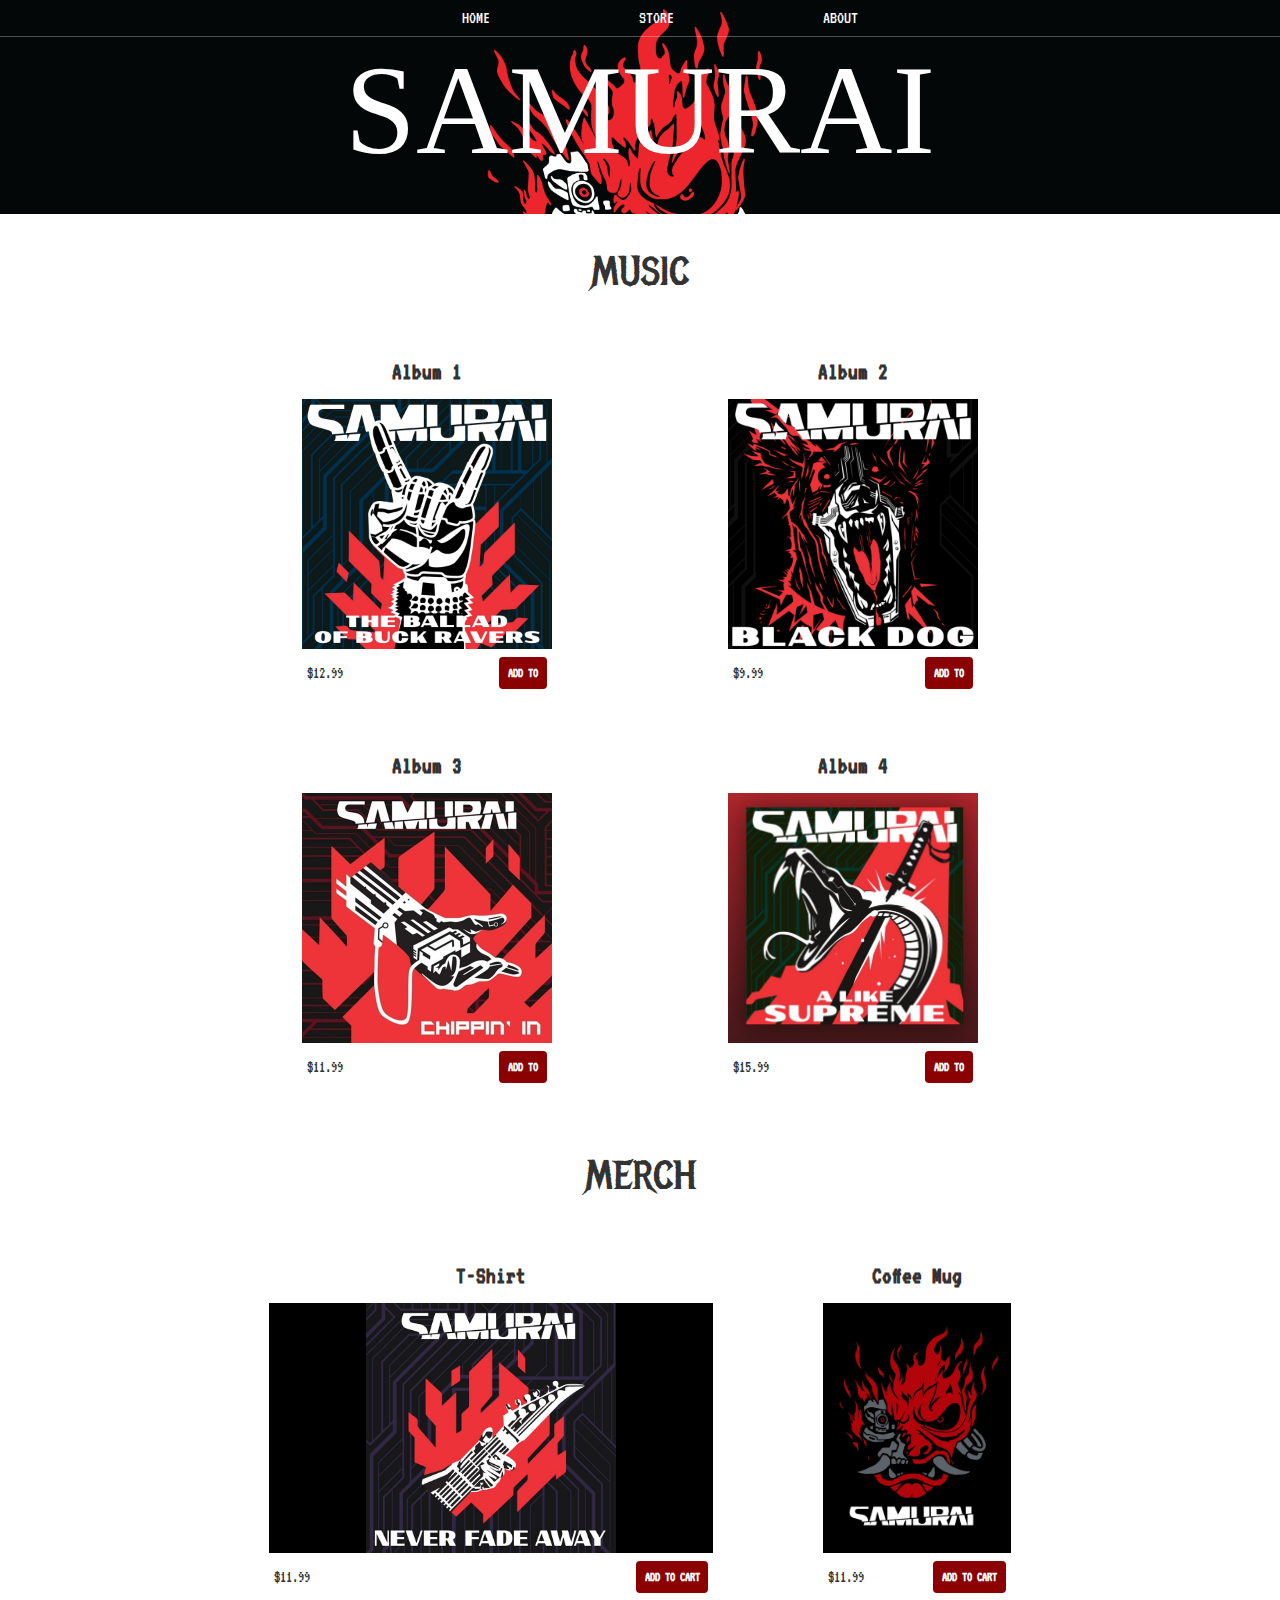
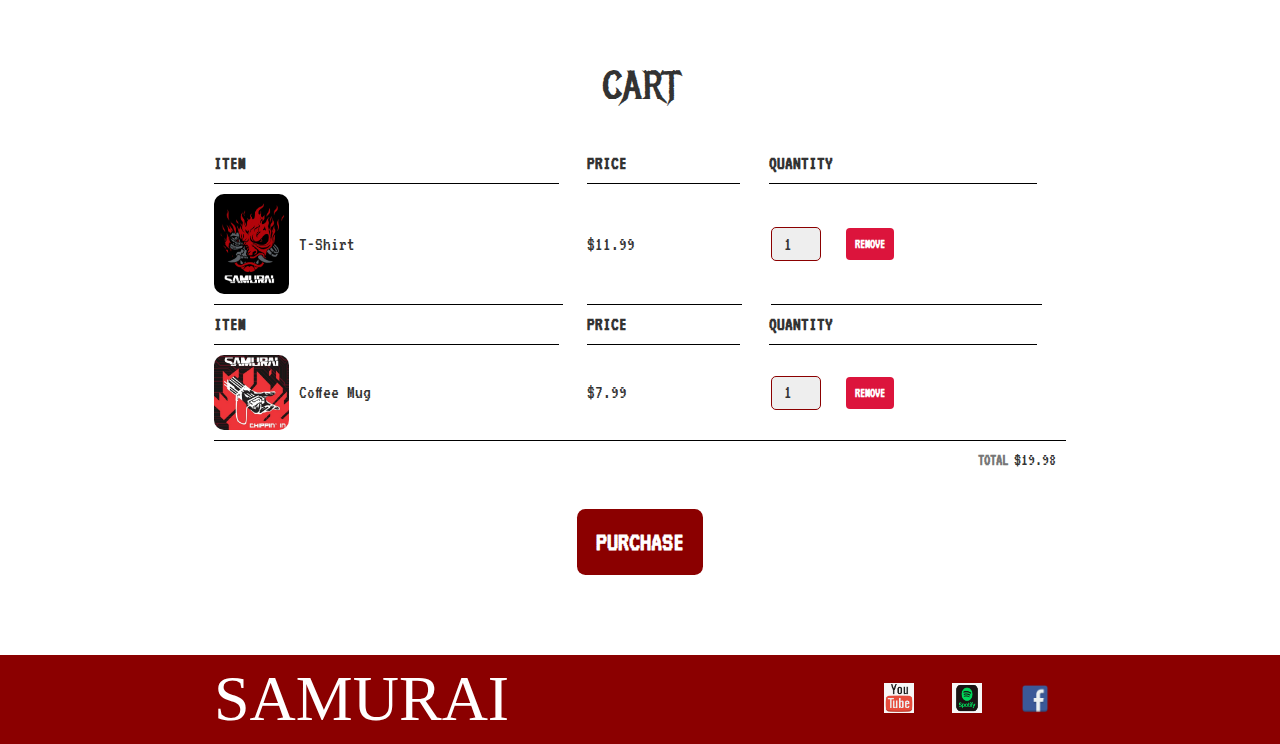
==== store.html @ 8073da19 "Js functionality WIP" ====
<!DOCTYPE html>

<head>
    <title>SAMURAI | Store</title>
    <meta name="description" content="This is SAMURAI">
    <link rel="stylesheet" href="styles.css" />
    <script src="/store.js" async></script>
</head>

<body>
    <header class="main-header">
        <nav class="main-nav nav">
            <ul>
                <li><a href="/index.html">HOME</a></li>
                <li><a href="/store.html">STORE</a></li>
                <li><a href="/about.html">ABOUT</a></li>
            </ul>
        </nav>
        <h1 class="band-name band-name-large">SAMURAI</h1>
    </header>
    <section class="container content-section">
        <h2 class="section-header">MUSIC</h2>

        <div class="shop-items">
            <div class="shop-item">
                <span class="shop-item-title">Album 1</span>
                <img class="shop-item-image" src="/Images/Ballad_Buck_Logo.jpeg">
                <div class="shop-item-details">
                    <span class="shop-item-price">$12.99</span>
                    <button class="btn btn-primary shop-item-button" role="button">ADD TO</button>
                </div>
            </div>
            <div class="shop-item">
                <span class="shop-item-title">Album 2</span>
                <img class="shop-item-image" src="/Images/Black_Dog_Logo.jpeg">
                <div class="shop-item-details">
                    <span class="shop-item-price">$9.99</span>
                    <button class="btn btn-primary shop-item-button" role="button">ADD TO</button>
                </div>
            </div>
            <div class="shop-item">
                <span class="shop-item-title">Album 3</span>
                <img class="shop-item-image" src="/Images/Chippin_In_Logo.jpeg">
                <div class="shop-item-details">
                    <span class="shop-item-price">$11.99</span>
                    <button class="btn btn-primary shop-item-button" role="button">ADD TO</button>
                </div>
            </div>
            <div class="shop-item">
                <span class="shop-item-title">Album 4</span>
                <img class="shop-item-image" src="/Images/Like_A_Supreme_Logo.jpeg">
                <div class="shop-item-details">
                    <span class="shop-item-price">$15.99</span>
                    <button class="btn btn-primary shop-item-button" role="button">ADD TO</button>
                </div>
            </div>




        </div>
    </section>

    <section class="container content-section">
        <h2 class="section-header">MERCH</h2>
        <div class="shop-items">
            <div class="shop-item">
                <span class="shop-item-title">T-Shirt</span>
                <img class="shop-item-image" src="/Images/Never_Fade_Away_Logo.jpeg">
                <div class="shop-item-details">
                    <span class="shop-item-price">$11.99</span>
                    <button class="btn btn-primary shop-item-button" role="button">ADD TO CART</button>
                </div>
            </div>
            <div class="shop-item">
                <span class="shop-item-title">Coffee Mug</span>
                <img class="shop-item-image" src="/Images/Samurai_Logo.webp">
                <div class="shop-item-details">
                    <span class="shop-item-price">$11.99</span>
                    <button class="btn btn-primary shop-item-button" role="button">ADD TO CART</button>
                </div>
            </div>
        </div>
    </section>

    <section class="container content-section">
        <h2 class="section-header">CART</h2>
        <div class="cart-row">
            <span class="cart-item cart-header cart-column">ITEM</span>
            <span class="cart-price cart-header cart-column">PRICE</span>
            <span class="cart-quantity cart-header cart-column">QUANTITY</span>
        </div>
        <div class="cart-items">
            <div class="cart-row">
                <div class="cart-item cart-column">
                    <img class="cart-item-image" src="/Images/Samurai_Logo.webp" width="100" height="100">
                    <span class="cart-item-title">T-Shirt</span>
                </div>
                <span class="cart-price cart-column">$11.99</span>
                <div class="cart-quantity cart-column">
                    <input class="cart-quantity-input" type="number" value="1">
                    <button class="btn btn-danger" role='button'>REMOVE</button>
                </div>
            </div>
            <div class="cart-row">
                <span class="cart-item cart-header cart-column">ITEM</span>
                <span class="cart-price cart-header cart-column">PRICE</span>
                <span class="cart-quantity cart-header cart-column">QUANTITY</span>
            </div>
            <div class="cart-row">
                <div class="cart-item cart-column">
                    <img class="cart-item-image" src="/Images/Chippin_In_Logo.jpeg" width="100" height="100">
                    <span class="cart-item-title">Coffee Mug</span>
                </div>
                <span class="cart-price cart-column">$7.99</span>
                <div class="cart-quantity cart-column">
                    <input class="cart-quantity-input" type="number" value="1">
                    <button class="btn btn-danger" role='button'>REMOVE</button>
                </div>
            </div>
        </div>
        <div class="cart-total">
            <strong class="class-total-title">TOTAL</strong>
            <span class="cart-total-price">$19.98</span>
        </div>
            <button class="btn btn-primary btn-purchase" type="button">PURCHASE</button>
    </section>
    <footer class="main-footer">

        <div class="container main-footer-container">
            <h3 class="band-name">SAMURAI</h3>
            <ul class="nav footer-nav">
                <li>
                    <a href="https://youtube.com" target="_blank">
                        <img src="Images/Youtube_logo.png" width="50" height="50">
                    </a>
                </li>
                <li>
                    <a href="https://spotify.com" target="_blank">
                        <img src="Images/Spotify_logo.png" width="50" height="50">
                    </a>
                </li>
                <li>
                    <a href="https://facebook.com" target="_blank">
                        <img src="Images/Facebook_logo.png" width="50" height="50">
                    </a>
                </li>
            </ul>
        </div>
    </footer>
</body>

</html>
---- styles.css ----
@import url("https://fonts.googleapis.com/css2?family=VT323");
@import url("https://fonts.googleapis.com/css?family=Metal+Mania");

@font-face {
    font-family: "Booter - Zero Zero";
    src: url(Fonts/BOOTERZZ.ttf) format("ttf");
    font-weight: normal;
    font-style: normal; 
    

}





* {
    box-sizing: border-box;
    font-family: VT323;
    color: #777
}

html, body {
    margin: 0;
    padding: 0;
}

.nav ul {
    margin: 0;
}

.nav li {
    display: inline;
}

.nav a {
    display: inline-block;
    padding: .5em;
    color: white;
    text-decoration: none;
}

.nav a:hover {
    background-color: rgba(255, 255, 255, .3);
}

.main-nav {
    text-align:center;
    font-size: 1.1em;
    font-weight: lighter;
    border-bottom: 1px solid rgba(255, 255, 255, 0.3);
}

.main-nav li {
    padding: 0 5%;
}

.main-header{
    background-image: url(/Images/Samurai_Header2.png);
    background-size: cover;
    padding-bottom: 30px;
}

.band-name {
    text-align: center;
    margin: 0;
    font-size: 4em;
    font-family: "Booter - Zero Zero";
    font-weight: normal;
    color: white;

}

.band-name-large {
    font-size: 8em;
}

.content-section {
    margin: 1em;
}

.container {
    max-width: 900px;
    margin: 0 auto;
    padding: 0 1.5em;
}

.section-header{
    font-family: "Metal Mania";
    font-weight: normal;
    color: #333;
    text-align: center;
    font-size: 2.5em;
}

.about-band-image {
    float: left;
    height: 200px;
    width: 200px;
    margin: 15px;
    border-radius: 50%;
}

.main-footer {
    background-color: darkred;
    color: white;
    padding: 0.25em 0;
}

.main-footer-container {
    display: flex;
    align-items: center;
}

.main-footer-container ul {
    flex-grow: 1;
    text-align: end;
}

.footer-nav li{
    padding: 0   .5em;
}

.footer-nav img {
    width: 30px;
    height: 30px;
}

.btn {
    text-align: center;
    vertical-align: middle;
    padding: .67em .67em;
    cursor: pointer;
}

.btn-header {
    margin: .5em 15% 2em 15%;
    color:white;
    border: 2px solid darkred;
    background-color: rgba(255, 255, 255, .1);
    border-radius: 0;
    font-size: 1.5 em;
    font-weight: lighter;
    padding-left: 2em;
    padding-right: 2em;
}

.btn-header:hover {
    background-color: rgba(255, 255, 255, .3);
}

.btn-play {
    display: block;
    margin: 0 auto;
    color: darkred;
    background-color: black;
    font-size: 4em;
    border-radius: 50%;
    padding: 0;
    width: 100px;
    height: 100px;
}


.tour-row {
    border-bottom: 1px solid black;
    padding-bottom: 1em;
    margin-bottom: 1em;
}

.tour-row:last-child {
    border-bottom: none;
}

.tour-item {
    display: inline-block;
    padding-right: .5em;
}

.tour-date {
    color: #555;
    font-weight: bold;
    width: 11%;
}

.tour-city {
    width: 24%;
}
.tour-arena {
    width:42%;
}
.tour-btn {
    max-width: 19%;
}

.btn-primary {
    color:white;
    background-color: darkred;
    border: none;
    border-radius: .3em;
    font-weight: bold;
}

.btn-primary:hover {
    background-color: crimson;
}

.shop-item {
    margin: 30px;
}

.shop-item-title {
    display: block;
    width: 100%;
    text-align: center;
    font-weight: bold;
    font-size: 1.5em;
    color: #333;
    margin-bottom: 15px;
}

.shop-item-image {
    height: 250px;
}

.shop-item-details {
    display: flex;
    align-items: center;
    padding: 5px;
}

.shop-item-price {
    flex-grow: 1;
    color: #333;
}

.shop-items {
    display: flex;
    flex-wrap: wrap;
    justify-content: space-around;
}

.cart-header {
    font-weight: bold;
    font-size: 1.2em;
    color: #333;
}

.cart-column {
    display: flex;
    align-items: center;
    border-bottom: 1px solid black;
    margin-right: 1.5em;
    padding-bottom: 10px;
    margin-top: 10px;
}

.cart-row {
    display: flex;
}

.cart-item {
    width: 45%;
}

.cart-price {
    width: 20%;
    font-size: 1.2em;
    color:#333;
}

.cart-quantity {
    width: 35%;
}

.cart-item-title {
    color: #333;
    margin-left: .5em;
    font-size: 1.2em;
}

.cart-item-image {
    width: 75px;
    height: auto;
    border-radius: 10px;
}

.btn-danger {
    color: white;
    background-color: crimson;
    border: 0;
    border-radius: .3em;
    font-weight: bold;
}

.btn-danger:hover {
    background-color: darkred;
}

.cart-quantity-input {
    height: 34px;
    width: 50px;
    border-radius: 5px;
    border: 1px solid darkred;
    background-color: #eee;
    color: #333;
    padding: 0;
    text-align: center;
    font-size: 1.2em;
    margin-right: 25px;
}

.cart-row:last-child{
    border-bottom: 1px solid black;
}

.cart-row:last-child .cart-column{
    border: none;
}

.cart-total {
    text-align: end;
    margin: 10px;
    margin-right: 10px;
}

.cart-total-title {
    font-weight: bold;
    font-size: 1.5em;
    color: black;
    margin-right: 20px;
}
.cart-total-price {
    color: #333;
    font-size: 1.1em;
}

.btn-purchase {
    display: block;
    margin: 40px auto 80px auto;
    font-size: 1.75em;
}
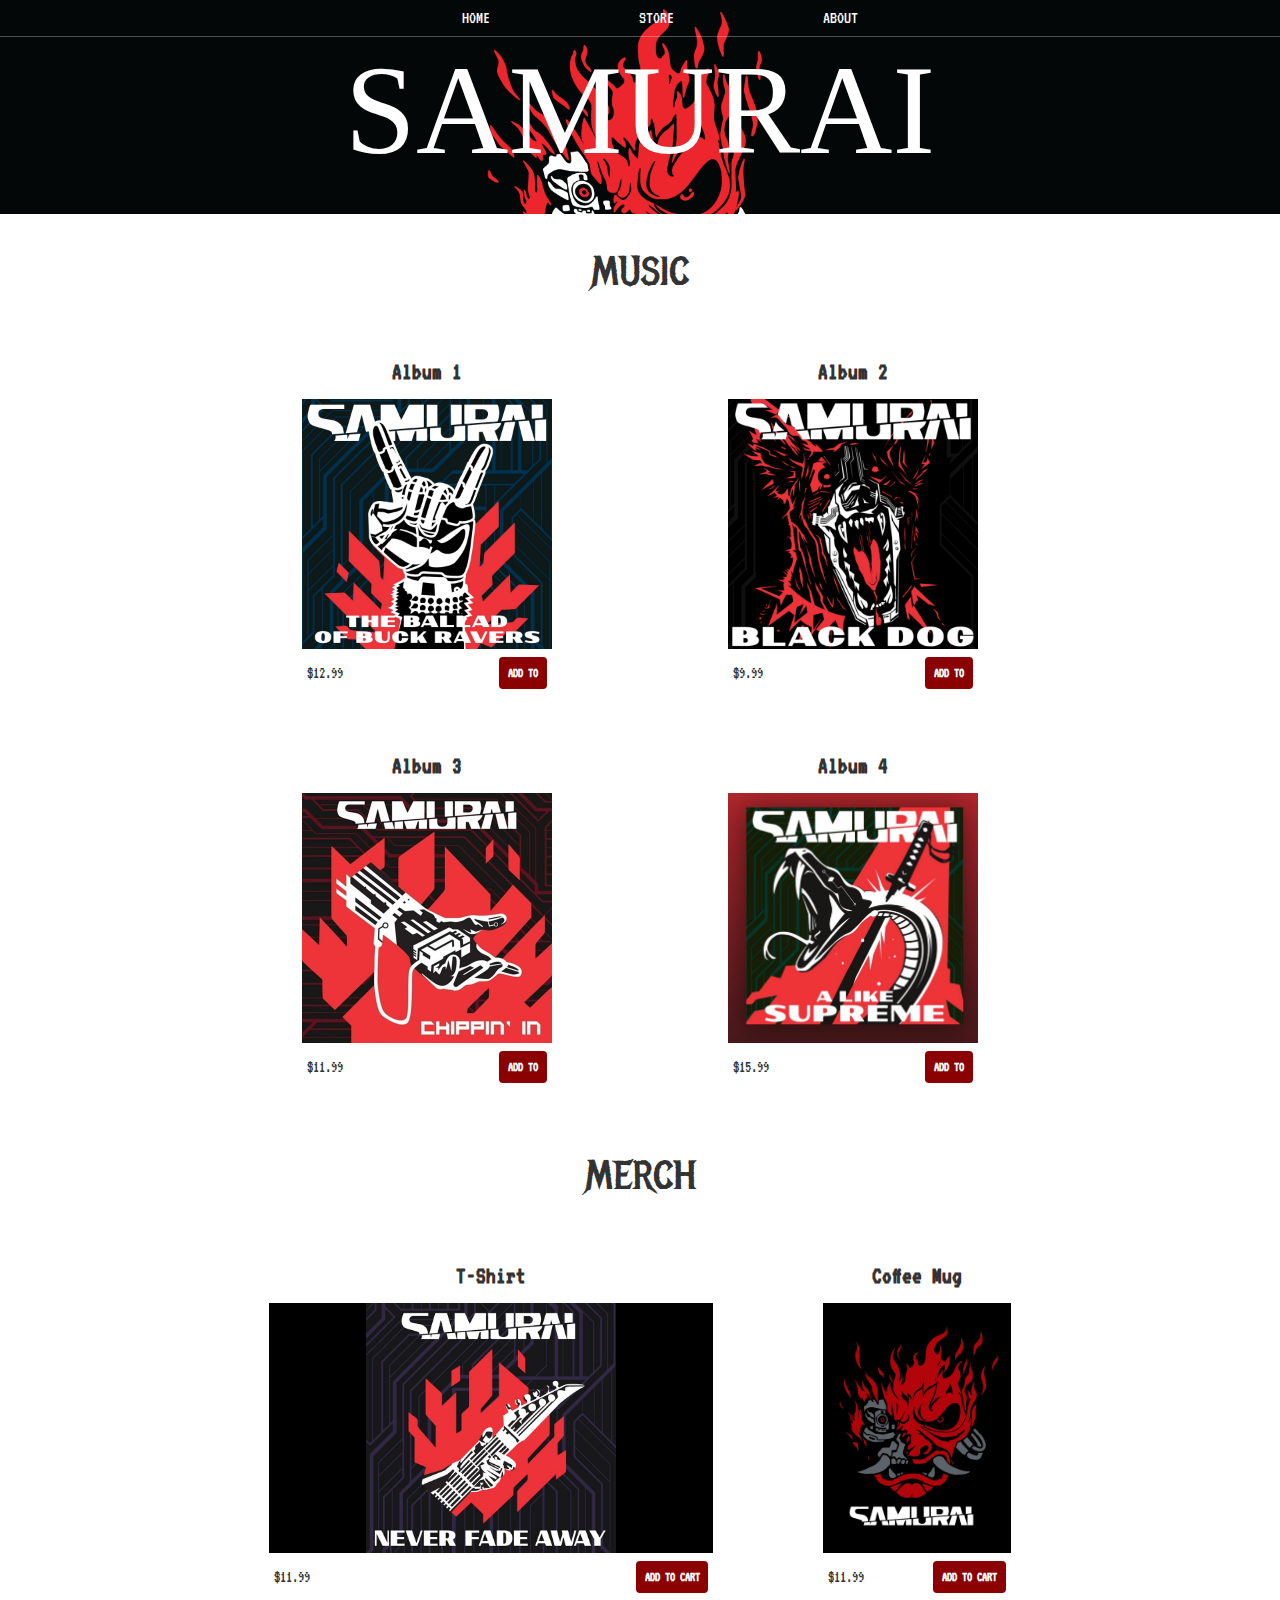
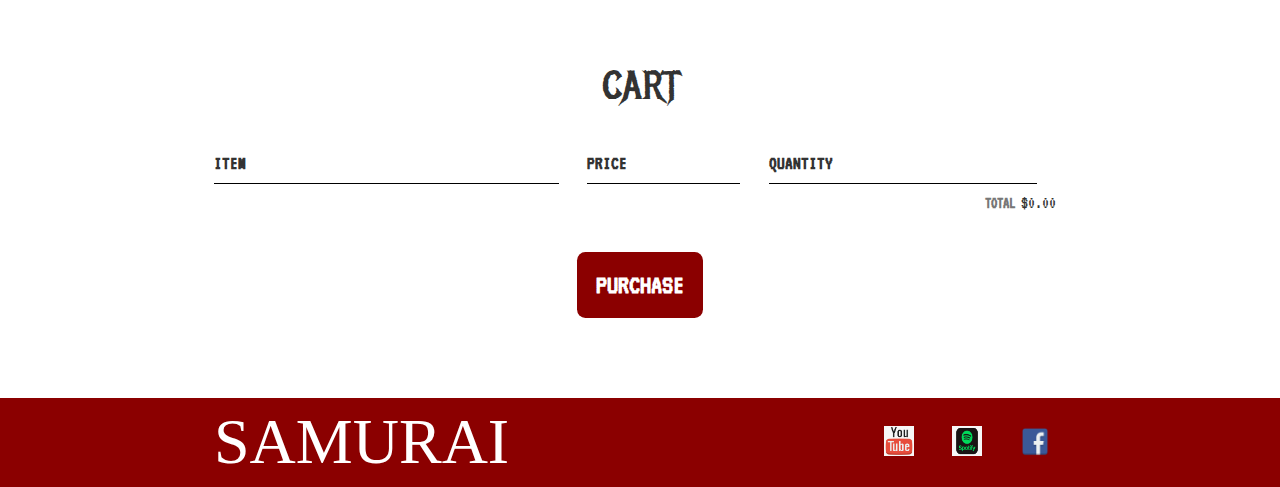
==== commit 8391dd56: "Finished working on this study project." ====
--- a/store.html
+++ b/store.html
@@ -91,37 +91,11 @@
             <span class="cart-quantity cart-header cart-column">QUANTITY</span>
         </div>
         <div class="cart-items">
-            <div class="cart-row">
-                <div class="cart-item cart-column">
-                    <img class="cart-item-image" src="/Images/Samurai_Logo.webp" width="100" height="100">
-                    <span class="cart-item-title">T-Shirt</span>
-                </div>
-                <span class="cart-price cart-column">$11.99</span>
-                <div class="cart-quantity cart-column">
-                    <input class="cart-quantity-input" type="number" value="1">
-                    <button class="btn btn-danger" role='button'>REMOVE</button>
-                </div>
-            </div>
-            <div class="cart-row">
-                <span class="cart-item cart-header cart-column">ITEM</span>
-                <span class="cart-price cart-header cart-column">PRICE</span>
-                <span class="cart-quantity cart-header cart-column">QUANTITY</span>
-            </div>
-            <div class="cart-row">
-                <div class="cart-item cart-column">
-                    <img class="cart-item-image" src="/Images/Chippin_In_Logo.jpeg" width="100" height="100">
-                    <span class="cart-item-title">Coffee Mug</span>
-                </div>
-                <span class="cart-price cart-column">$7.99</span>
-                <div class="cart-quantity cart-column">
-                    <input class="cart-quantity-input" type="number" value="1">
-                    <button class="btn btn-danger" role='button'>REMOVE</button>
-                </div>
-            </div>
+            
         </div>
         <div class="cart-total">
             <strong class="class-total-title">TOTAL</strong>
-            <span class="cart-total-price">$19.98</span>
+            <span class="cart-total-price">$0.00</span>
         </div>
             <button class="btn btn-primary btn-purchase" type="button">PURCHASE</button>
     </section>
